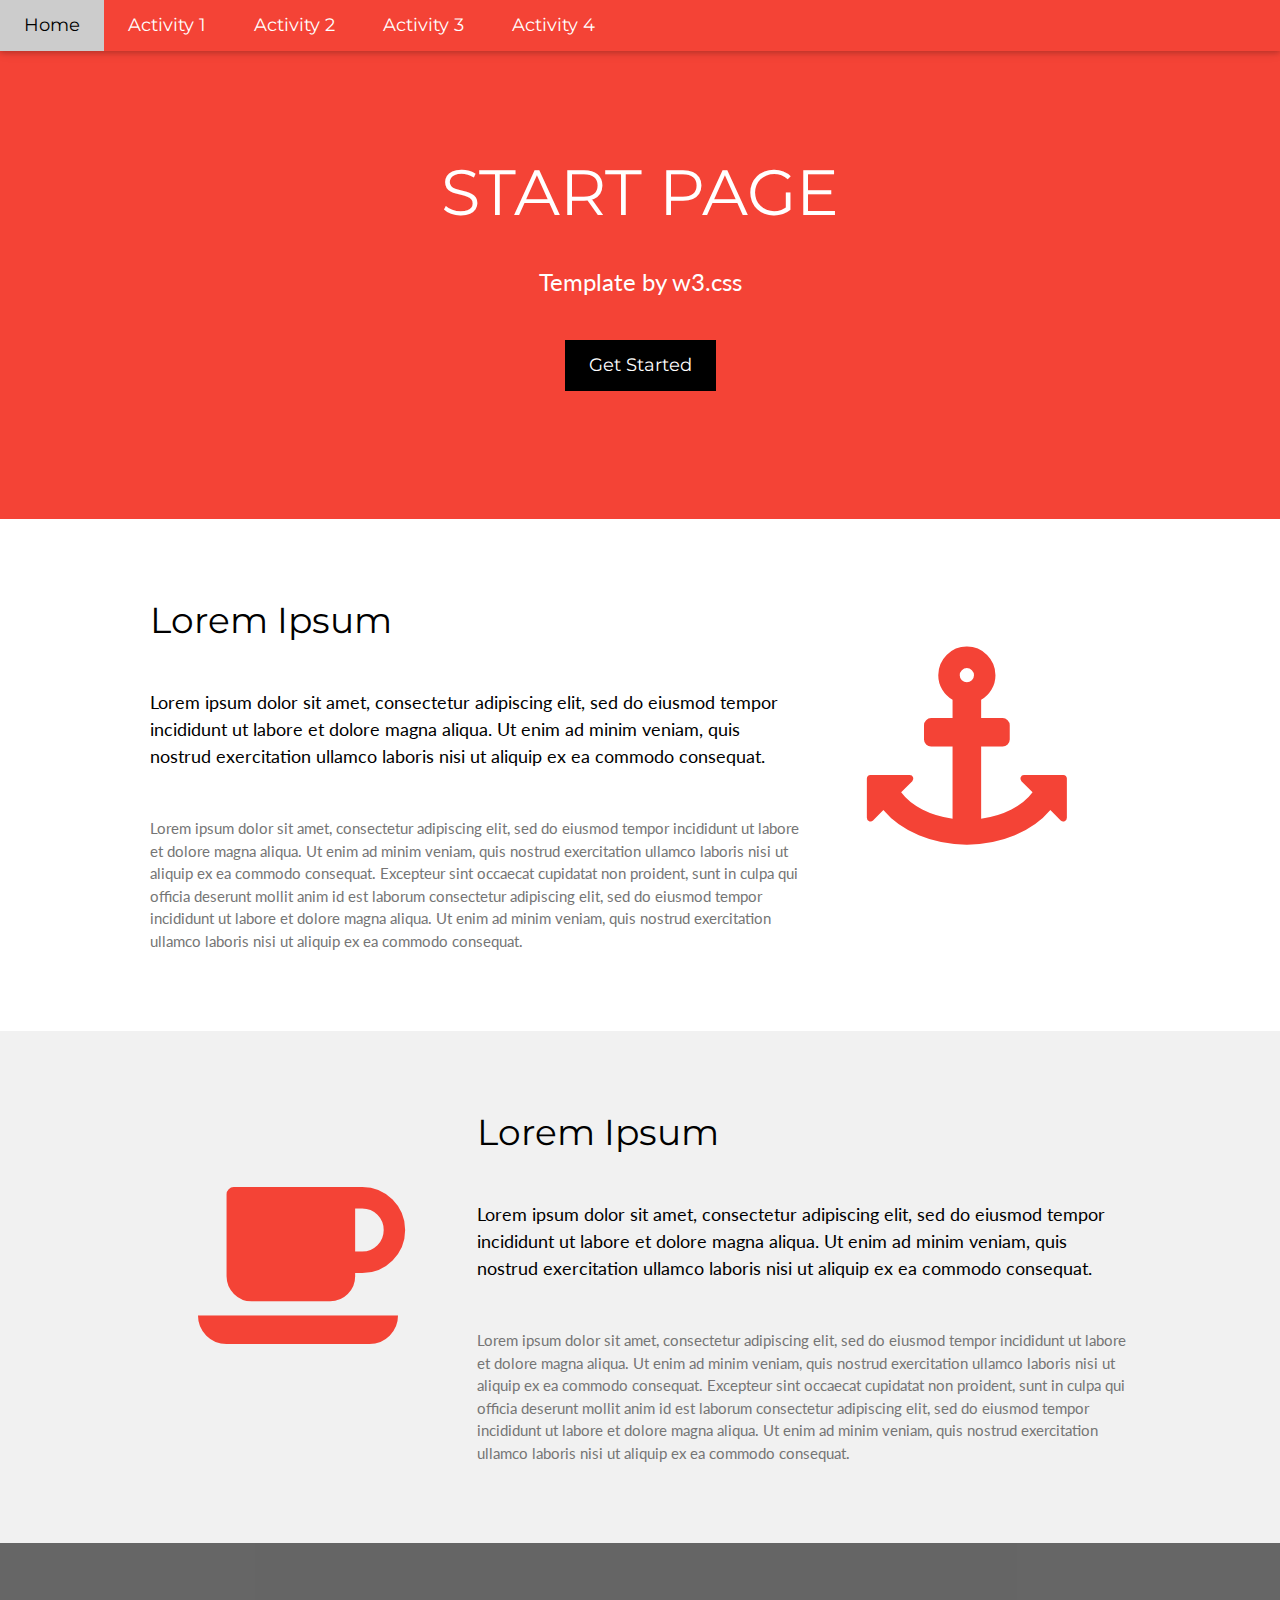
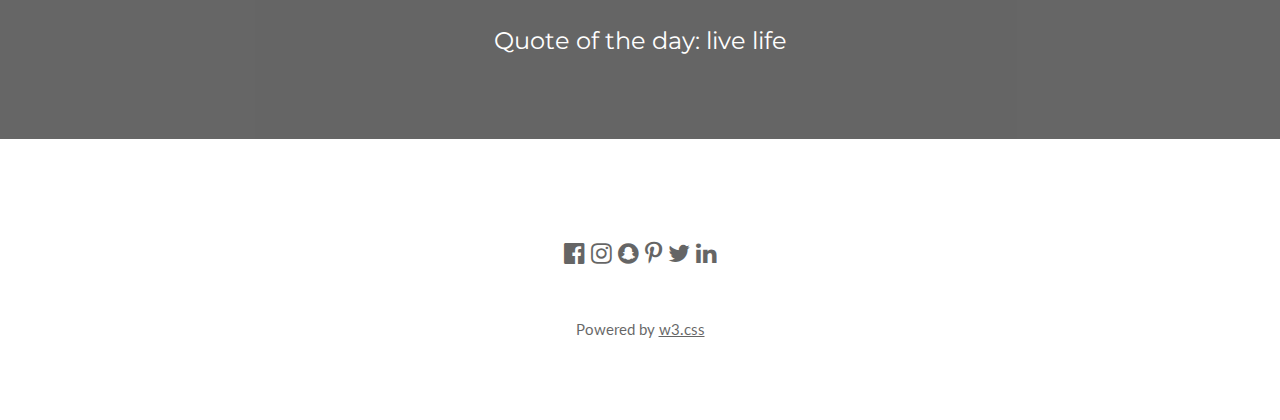
==== index.html @ 5e8735f9 "Update index.html" ====
<!DOCTYPE html>
<html lang="en">
<title>W3.CSS Template</title>
<meta charset="UTF-8">
<meta name="viewport" content="width=device-width, initial-scale=1">
<link rel="stylesheet" href="https://www.w3schools.com/w3css/4/w3.css">
<link rel="stylesheet" href="https://fonts.googleapis.com/css?family=Lato">
<link rel="stylesheet" href="https://fonts.googleapis.com/css?family=Montserrat">
<link rel="stylesheet" href="https://cdnjs.cloudflare.com/ajax/libs/font-awesome/4.7.0/css/font-awesome.min.css">
<style>
body,h1,h2,h3,h4,h5,h6 {font-family: "Lato", sans-serif}
.w3-bar,h1,button {font-family: "Montserrat", sans-serif}
.fa-anchor,.fa-coffee {font-size:200px}
</style>
<body>

<!-- Navbar -->
<div class="w3-top">
  <div class="w3-bar w3-red w3-card w3-left-align w3-large">
    <a class="w3-bar-item w3-button w3-hide-medium w3-hide-large w3-right w3-padding-large w3-hover-white w3-large w3-red" href="javascript:void(0);" onclick="myFunction()" title="Toggle Navigation Menu"><i class="fa fa-bars"></i></a>
    <a href="#" class="w3-bar-item w3-button w3-padding-large w3-white">Home</a>
    <a href="#" class="w3-bar-item w3-button w3-hide-small w3-padding-large w3-hover-white">Activity 1</a>
    <a href="#" class="w3-bar-item w3-button w3-hide-small w3-padding-large w3-hover-white">Activity 2</a>
    <a href="#" class="w3-bar-item w3-button w3-hide-small w3-padding-large w3-hover-white">Activity 3</a>
    <a href="#" class="w3-bar-item w3-button w3-hide-small w3-padding-large w3-hover-white">Activity 4</a>
  </div>

  <!-- Navbar on small screens -->
  <div id="navDemo" class="w3-bar-block w3-white w3-hide w3-hide-large w3-hide-medium w3-large">
    <a href="#" class="w3-bar-item w3-button w3-padding-large">Activity 1</a>
    <a href="#" class="w3-bar-item w3-button w3-padding-large">Activity 2</a>
    <a href="#" class="w3-bar-item w3-button w3-padding-large">Activity 3</a>
    <a href="#" class="w3-bar-item w3-button w3-padding-large">Activity 4</a>
  </div>
</div>

<!-- Header -->
<header class="w3-container w3-red w3-center" style="padding:128px 16px">
  <h1 class="w3-margin w3-jumbo">START PAGE</h1>
  <p class="w3-xlarge">Template by w3.css</p>
  <button class="w3-button w3-black w3-padding-large w3-large w3-margin-top">Get Started</button>
</header>

<!-- First Grid -->
<div class="w3-row-padding w3-padding-64 w3-container">
  <div class="w3-content">
    <div class="w3-twothird">
      <h1>Lorem Ipsum</h1>
      <h5 class="w3-padding-32">Lorem ipsum dolor sit amet, consectetur adipiscing elit, sed do eiusmod tempor incididunt ut labore et dolore magna aliqua. Ut enim ad minim veniam, quis nostrud exercitation ullamco laboris nisi ut aliquip ex ea commodo consequat.</h5>

      <p class="w3-text-grey">Lorem ipsum dolor sit amet, consectetur adipiscing elit, sed do eiusmod tempor incididunt ut labore et dolore magna aliqua. Ut enim ad minim veniam, quis nostrud exercitation ullamco laboris nisi ut aliquip ex ea commodo consequat. Excepteur sint
        occaecat cupidatat non proident, sunt in culpa qui officia deserunt mollit anim id est laborum consectetur adipiscing elit, sed do eiusmod tempor incididunt ut labore et dolore magna aliqua. Ut enim ad minim veniam, quis nostrud exercitation ullamco
        laboris nisi ut aliquip ex ea commodo consequat.</p>
    </div>

    <div class="w3-third w3-center">
      <i class="fa fa-anchor w3-padding-64 w3-text-red"></i>
    </div>
  </div>
</div>

<!-- Second Grid -->
<div class="w3-row-padding w3-light-grey w3-padding-64 w3-container">
  <div class="w3-content">
    <div class="w3-third w3-center">
      <i class="fa fa-coffee w3-padding-64 w3-text-red w3-margin-right"></i>
    </div>

    <div class="w3-twothird">
      <h1>Lorem Ipsum</h1>
      <h5 class="w3-padding-32">Lorem ipsum dolor sit amet, consectetur adipiscing elit, sed do eiusmod tempor incididunt ut labore et dolore magna aliqua. Ut enim ad minim veniam, quis nostrud exercitation ullamco laboris nisi ut aliquip ex ea commodo consequat.</h5>

      <p class="w3-text-grey">Lorem ipsum dolor sit amet, consectetur adipiscing elit, sed do eiusmod tempor incididunt ut labore et dolore magna aliqua. Ut enim ad minim veniam, quis nostrud exercitation ullamco laboris nisi ut aliquip ex ea commodo consequat. Excepteur sint
        occaecat cupidatat non proident, sunt in culpa qui officia deserunt mollit anim id est laborum consectetur adipiscing elit, sed do eiusmod tempor incididunt ut labore et dolore magna aliqua. Ut enim ad minim veniam, quis nostrud exercitation ullamco
        laboris nisi ut aliquip ex ea commodo consequat.</p>
    </div>
  </div>
</div>

<div class="w3-container w3-black w3-center w3-opacity w3-padding-64">
    <h1 class="w3-margin w3-xlarge">Quote of the day: live life</h1>
</div>

<!-- Footer -->
<footer class="w3-container w3-padding-64 w3-center w3-opacity">  
  <div class="w3-xlarge w3-padding-32">
    <i class="fa fa-facebook-official w3-hover-opacity"></i>
    <i class="fa fa-instagram w3-hover-opacity"></i>
    <i class="fa fa-snapchat w3-hover-opacity"></i>
    <i class="fa fa-pinterest-p w3-hover-opacity"></i>
    <i class="fa fa-twitter w3-hover-opacity"></i>
    <i class="fa fa-linkedin w3-hover-opacity"></i>
 </div>
 <p>Powered by <a href="https://www.w3schools.com/w3css/default.asp" target="_blank">w3.css</a></p>
</footer>

<script>
// Used to toggle the menu on small screens when clicking on the menu button
function myFunction() {
  var x = document.getElementById("navDemo");
  if (x.className.indexOf("w3-show") == -1) {
    x.className += " w3-show";
  } else { 
    x.className = x.className.replace(" w3-show", "");
  }
}
</script>

</body>
</html>
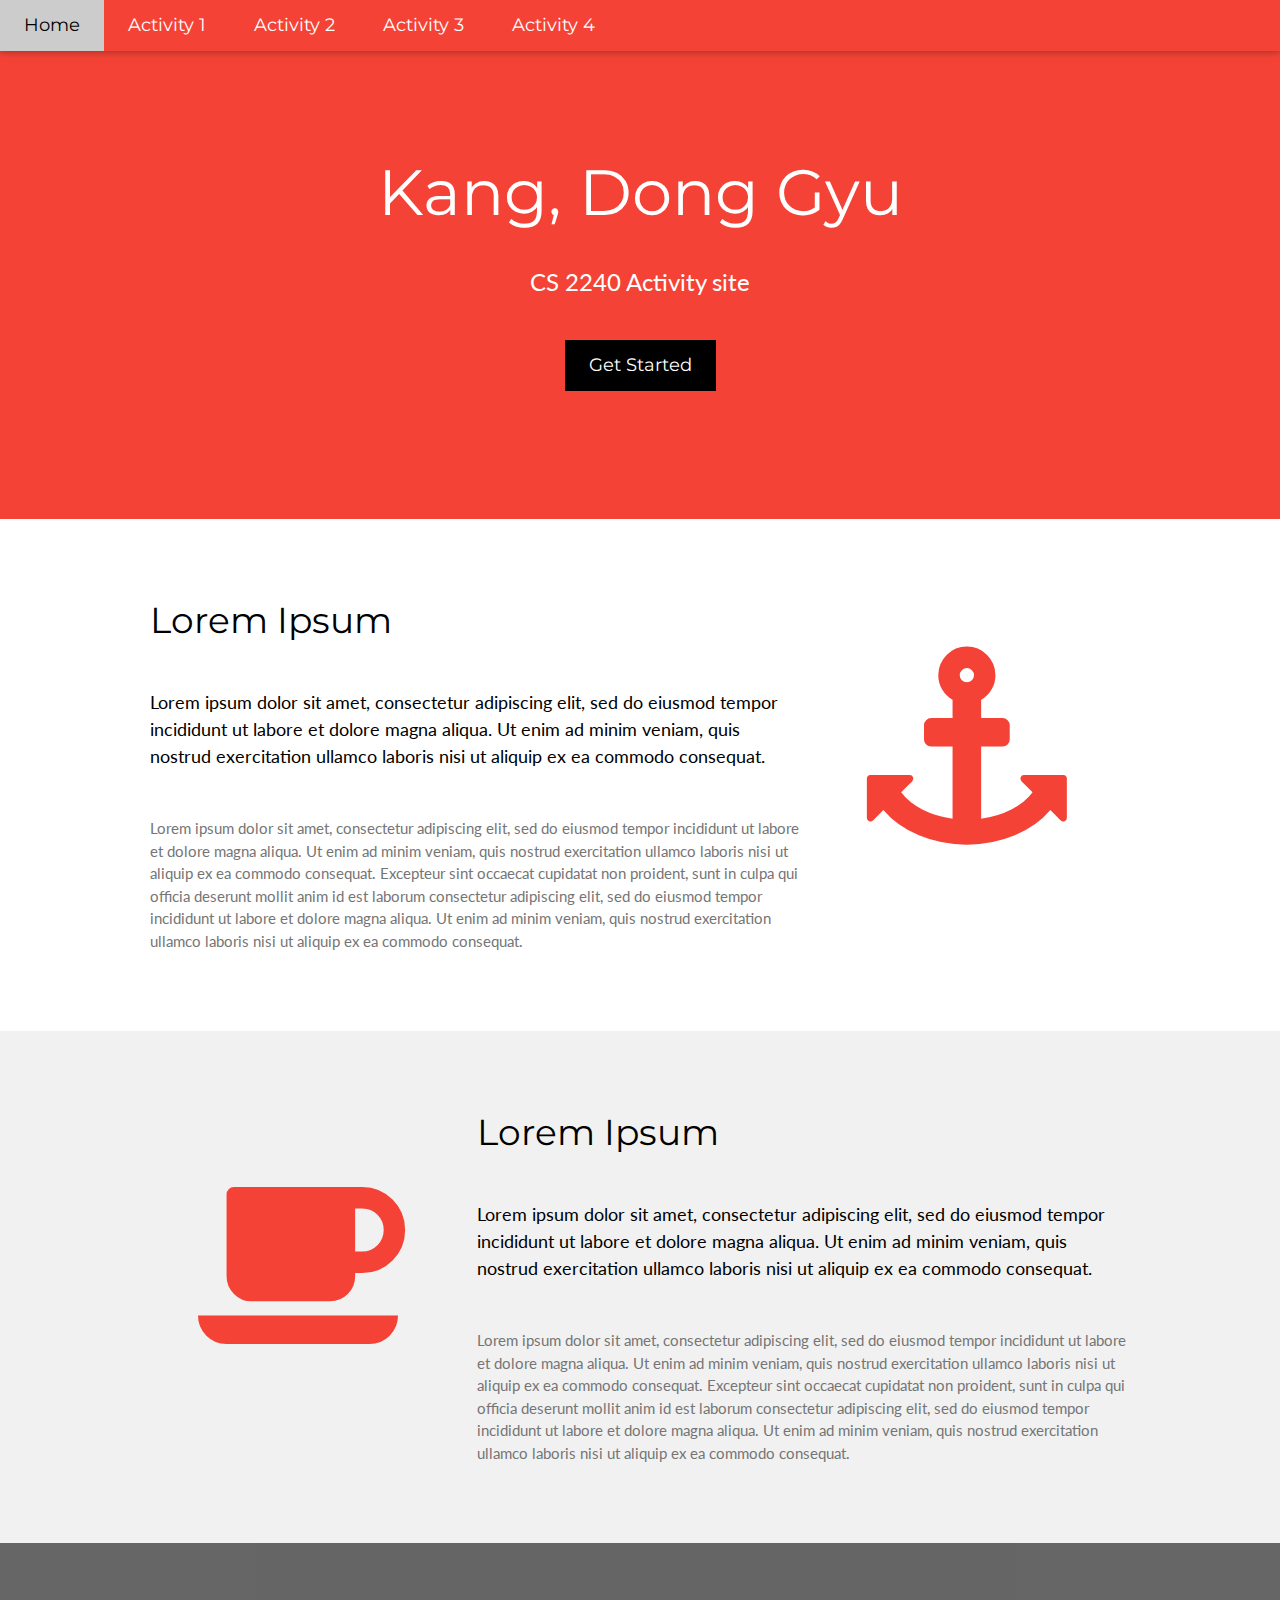
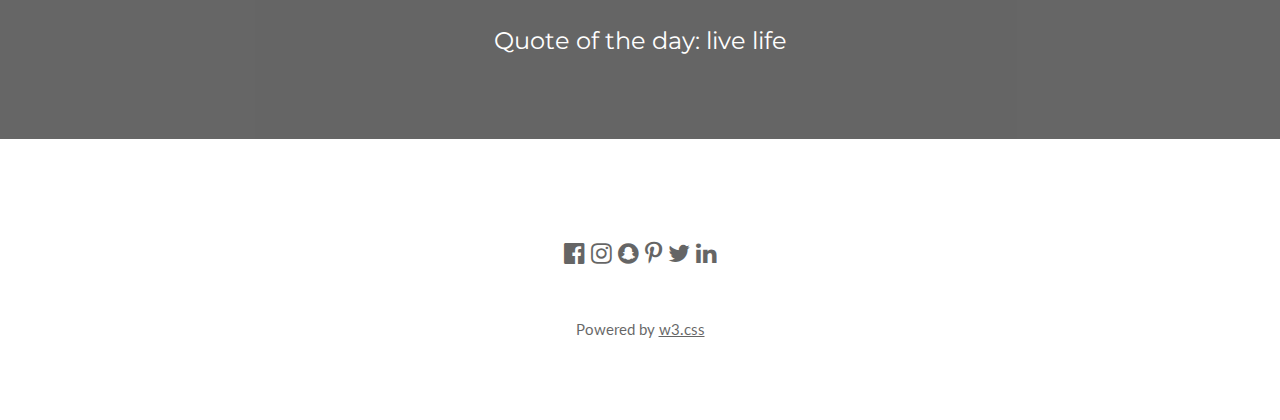
==== commit 5f7228dc: "Update index.html" ====
--- a/index.html
+++ b/index.html
@@ -36,8 +36,8 @@
 
 <!-- Header -->
 <header class="w3-container w3-red w3-center" style="padding:128px 16px">
-  <h1 class="w3-margin w3-jumbo">START PAGE</h1>
-  <p class="w3-xlarge">Template by w3.css</p>
+  <h1 class="w3-margin w3-jumbo">Kang, Dong Gyu</h1>
+  <p class="w3-xlarge">CS 2240 Activity site</p>
   <button class="w3-button w3-black w3-padding-large w3-large w3-margin-top">Get Started</button>
 </header>
 
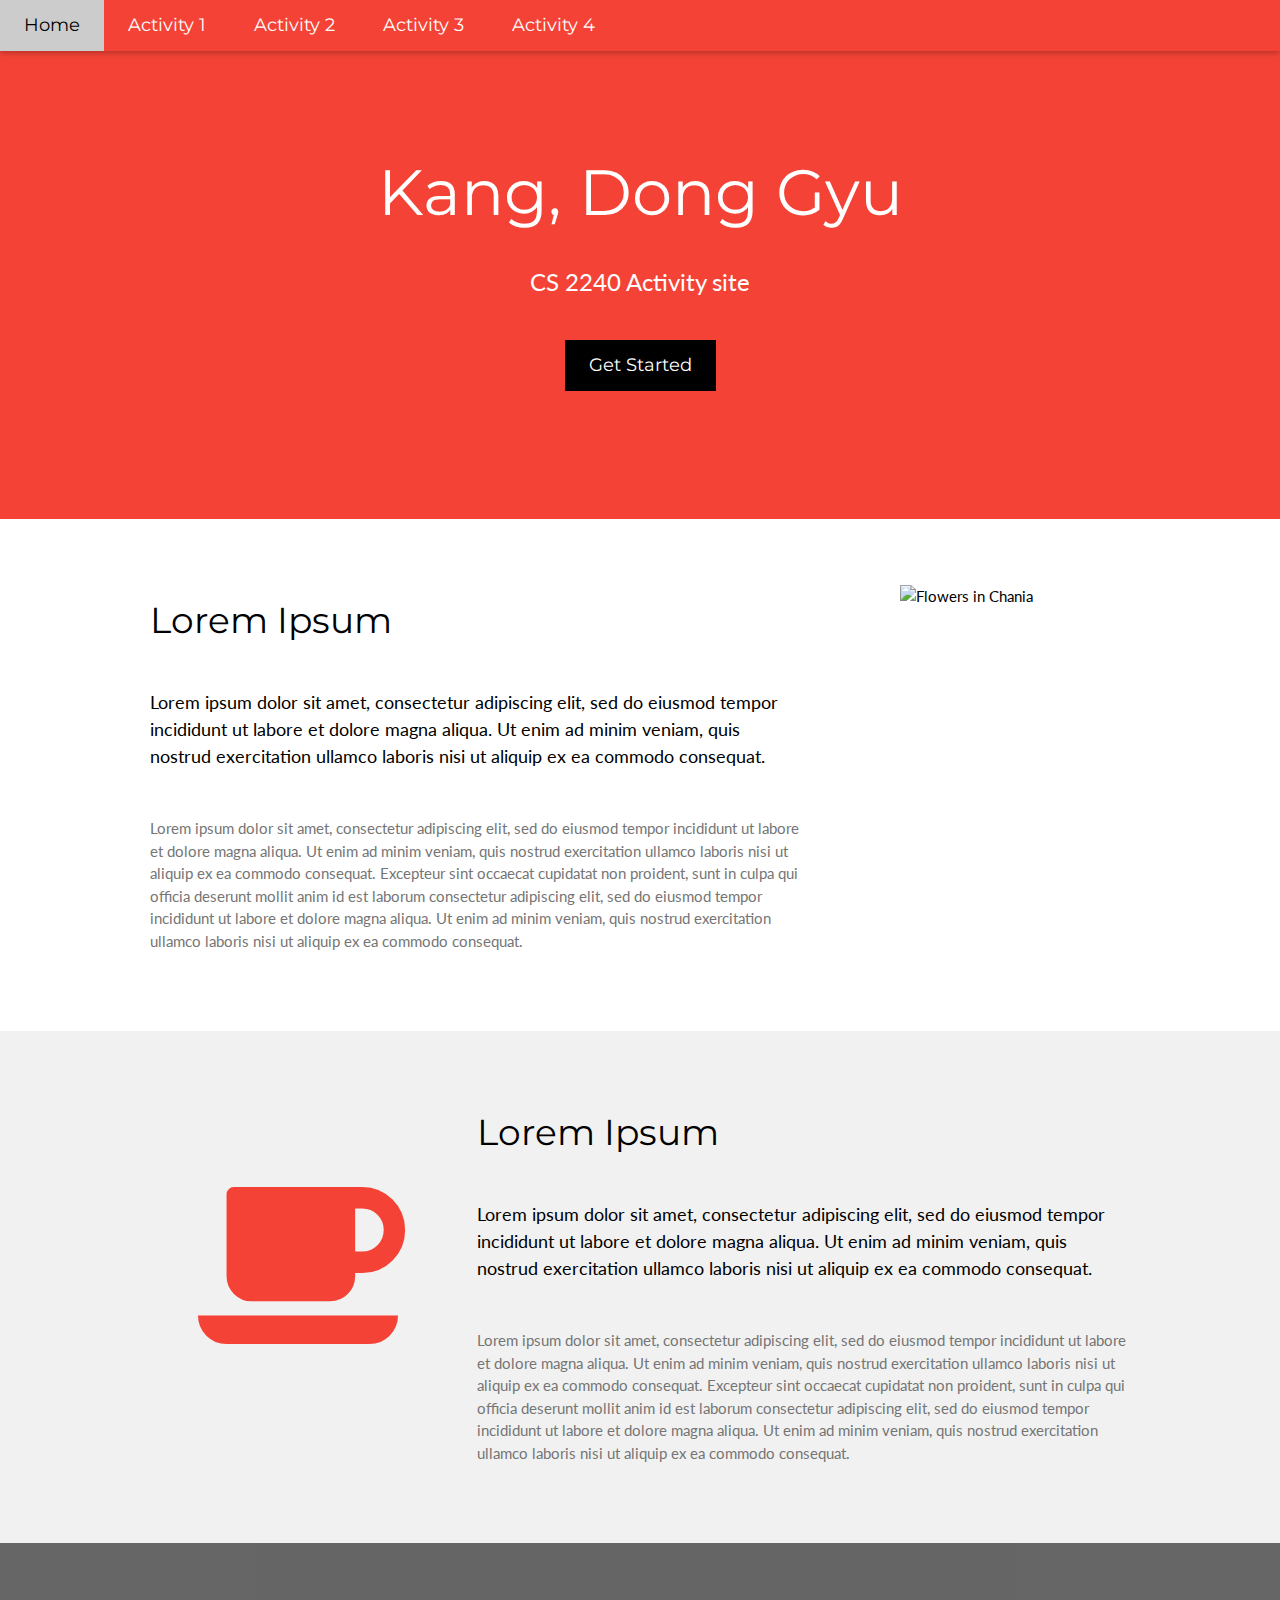
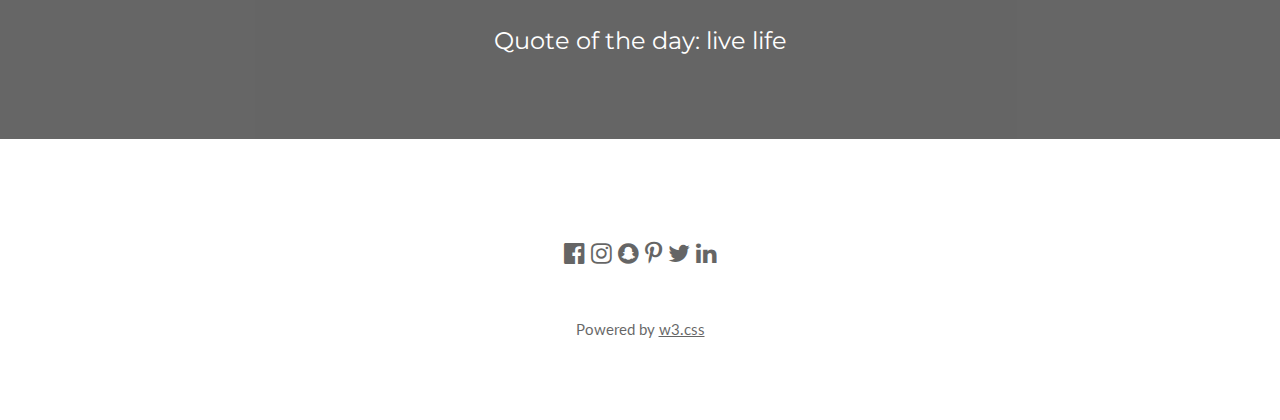
==== commit ebf478c0: "Update index.html" ====
--- a/index.html
+++ b/index.html
@@ -54,7 +54,7 @@
     </div>
 
     <div class="w3-third w3-center">
-      <i class="fa fa-anchor w3-padding-64 w3-text-red"></i>
+      <img src="https://scontent.fmnl13-2.fna.fbcdn.net/v/t31.18172-8/13603521_118402021926955_4314987749249988271_o.jpg?_nc_cat=110&ccb=1-5&_nc_sid=09cbfe&_nc_eui2=AeGGcfgbj6efD8HZyfjsPw58vY6NduJuxXa9jo124m7Fdj_dpF2Mx6orypSJv9AOH0FTC_u6kWzB6wiuYn0nB8O9&_nc_ohc=O_q4J3xvxKQAX_yS4P-&_nc_ht=scontent.fmnl13-2.fna&oh=53892557ea976aa557e4c3cea3b20b9c&oe=61D5CF97" alt="Flowers in Chania" width="460" height="345">
     </div>
   </div>
 </div>
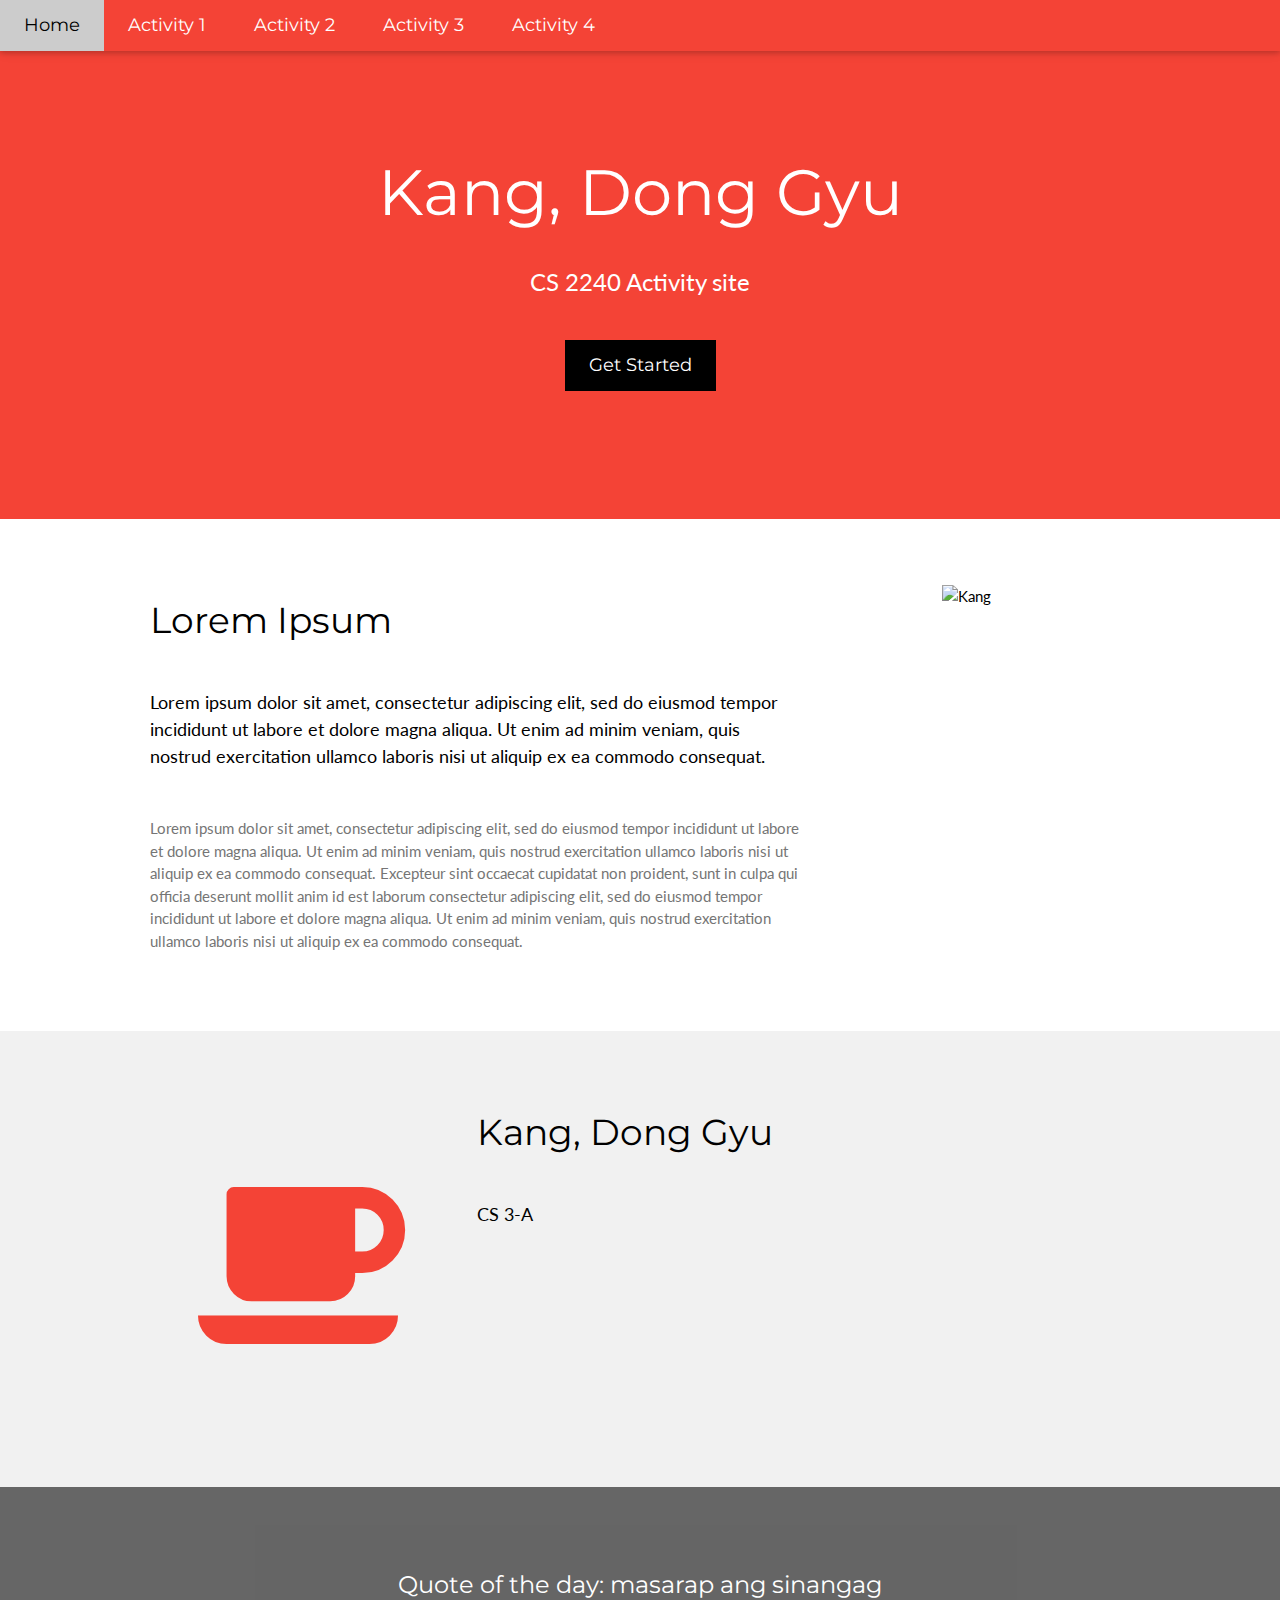
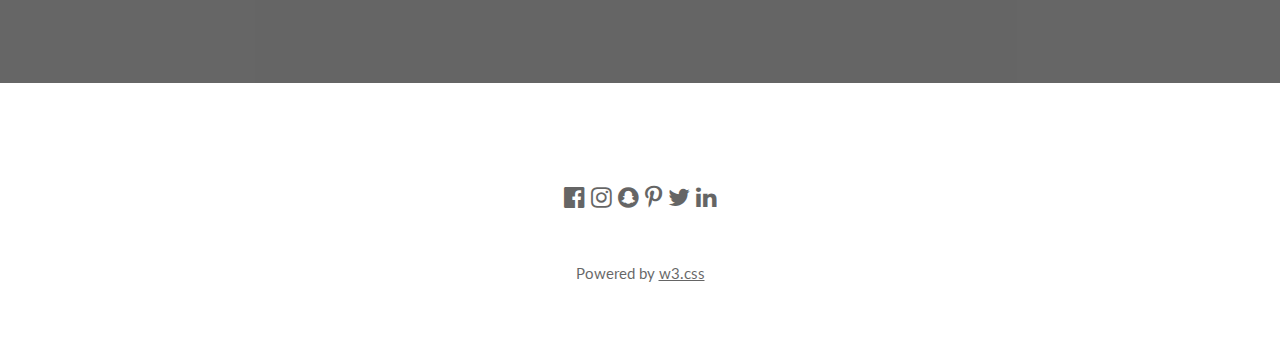
==== commit 0d5d3427: "Update index.html" ====
--- a/index.html
+++ b/index.html
@@ -54,7 +54,7 @@
     </div>
 
     <div class="w3-third w3-center">
-      <img src="https://scontent.fmnl13-2.fna.fbcdn.net/v/t31.18172-8/13603521_118402021926955_4314987749249988271_o.jpg?_nc_cat=110&ccb=1-5&_nc_sid=09cbfe&_nc_eui2=AeGGcfgbj6efD8HZyfjsPw58vY6NduJuxXa9jo124m7Fdj_dpF2Mx6orypSJv9AOH0FTC_u6kWzB6wiuYn0nB8O9&_nc_ohc=O_q4J3xvxKQAX_yS4P-&_nc_ht=scontent.fmnl13-2.fna&oh=53892557ea976aa557e4c3cea3b20b9c&oe=61D5CF97" alt="Flowers in Chania" width="460" height="345">
+      <img src="https://scontent.fmnl13-2.fna.fbcdn.net/v/t31.18172-8/13603521_118402021926955_4314987749249988271_o.jpg?_nc_cat=110&ccb=1-5&_nc_sid=09cbfe&_nc_eui2=AeGGcfgbj6efD8HZyfjsPw58vY6NduJuxXa9jo124m7Fdj_dpF2Mx6orypSJv9AOH0FTC_u6kWzB6wiuYn0nB8O9&_nc_ohc=O_q4J3xvxKQAX_yS4P-&_nc_ht=scontent.fmnl13-2.fna&oh=53892557ea976aa557e4c3cea3b20b9c&oe=61D5CF97" alt="Kang" width="200" height="200">
     </div>
   </div>
 </div>
@@ -67,18 +67,16 @@
     </div>
 
     <div class="w3-twothird">
-      <h1>Lorem Ipsum</h1>
-      <h5 class="w3-padding-32">Lorem ipsum dolor sit amet, consectetur adipiscing elit, sed do eiusmod tempor incididunt ut labore et dolore magna aliqua. Ut enim ad minim veniam, quis nostrud exercitation ullamco laboris nisi ut aliquip ex ea commodo consequat.</h5>
+      <h1>Kang, Dong Gyu</h1>
+      <h5 class="w3-padding-32">CS 3-A</h5>
 
-      <p class="w3-text-grey">Lorem ipsum dolor sit amet, consectetur adipiscing elit, sed do eiusmod tempor incididunt ut labore et dolore magna aliqua. Ut enim ad minim veniam, quis nostrud exercitation ullamco laboris nisi ut aliquip ex ea commodo consequat. Excepteur sint
-        occaecat cupidatat non proident, sunt in culpa qui officia deserunt mollit anim id est laborum consectetur adipiscing elit, sed do eiusmod tempor incididunt ut labore et dolore magna aliqua. Ut enim ad minim veniam, quis nostrud exercitation ullamco
-        laboris nisi ut aliquip ex ea commodo consequat.</p>
+      <p class="w3-text-grey"><My assignmnts slash activities page></p>
     </div>
   </div>
 </div>
 
 <div class="w3-container w3-black w3-center w3-opacity w3-padding-64">
-    <h1 class="w3-margin w3-xlarge">Quote of the day: live life</h1>
+    <h1 class="w3-margin w3-xlarge">Quote of the day: masarap ang sinangag</h1>
 </div>
 
 <!-- Footer -->
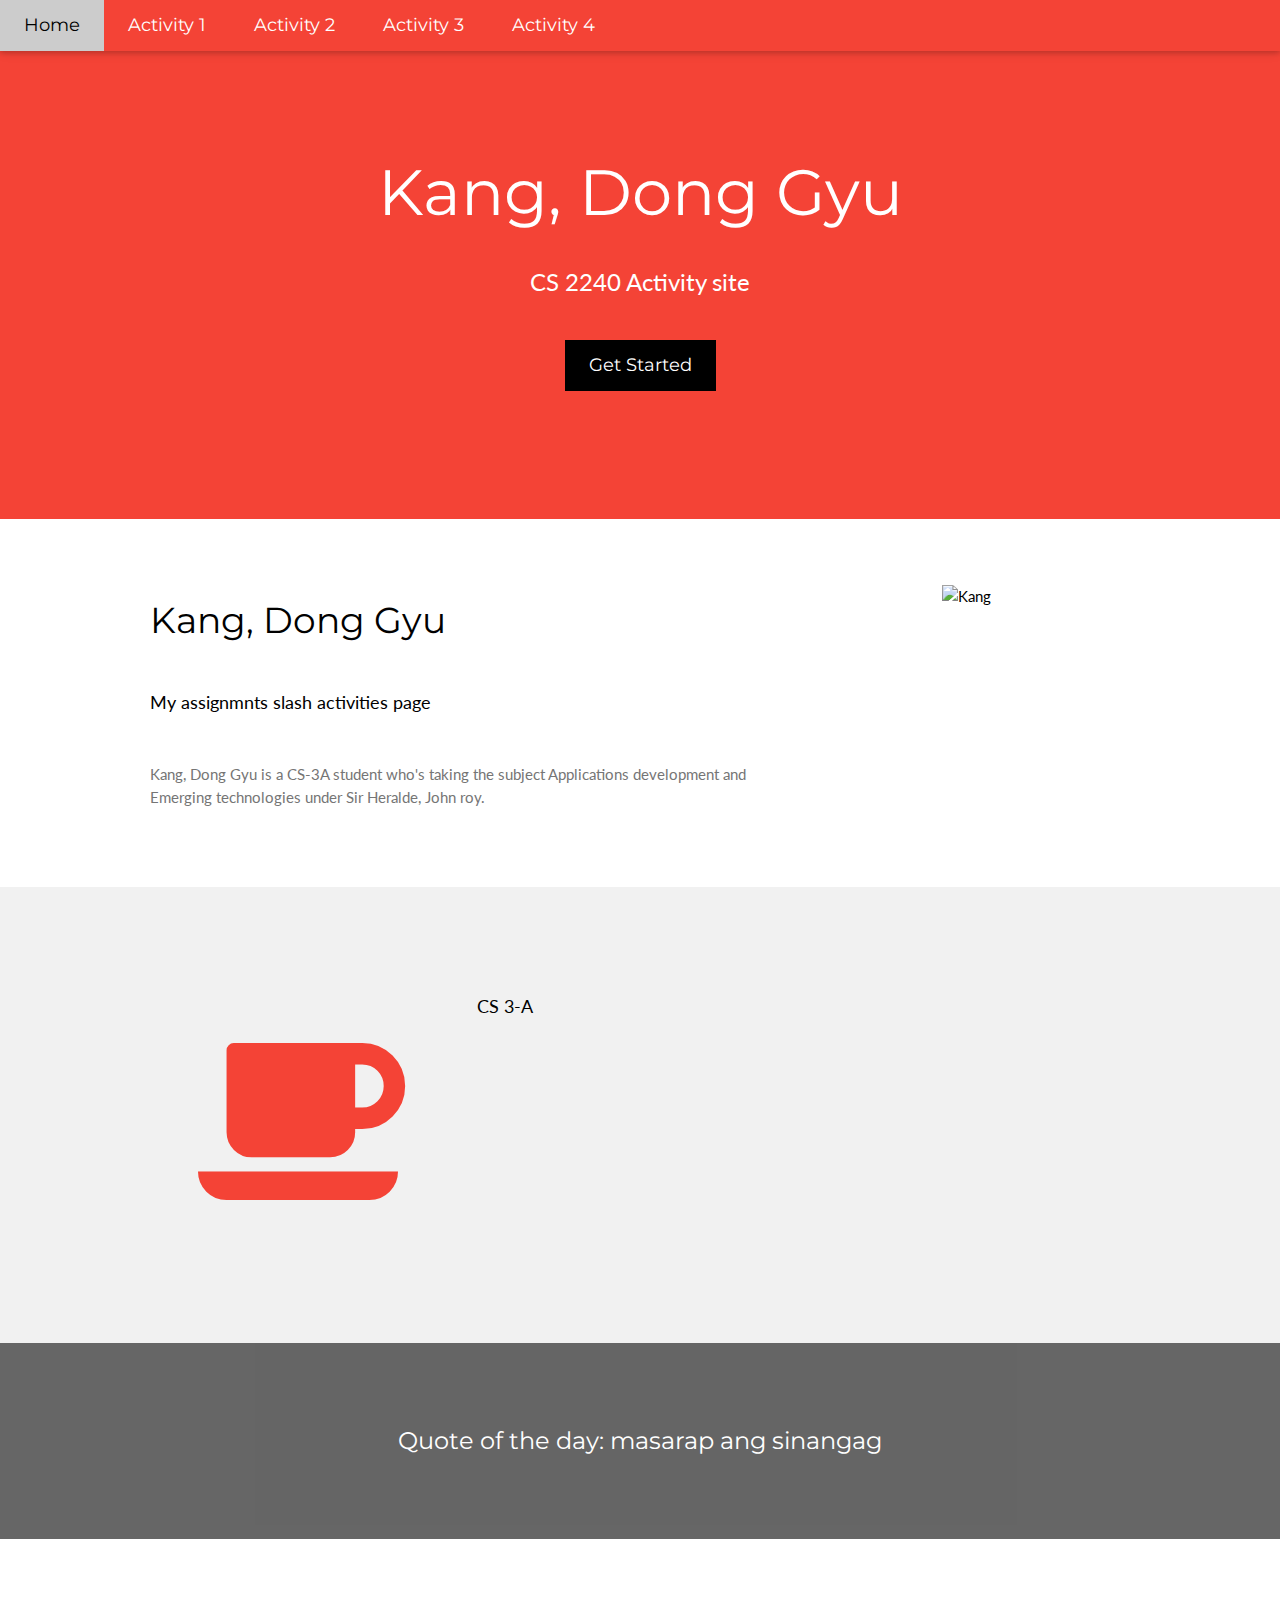
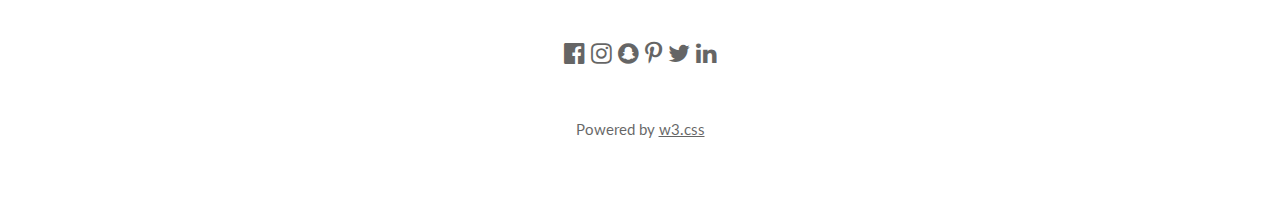
==== commit 0dbdf62a: "Update index.html" ====
--- a/index.html
+++ b/index.html
@@ -1,6 +1,6 @@
 <!DOCTYPE html>
 <html lang="en">
-<title>W3.CSS Template</title>
+<title>Kang, Dong Gyu CS2240 Sorting Website</title>
 <meta charset="UTF-8">
 <meta name="viewport" content="width=device-width, initial-scale=1">
 <link rel="stylesheet" href="https://www.w3schools.com/w3css/4/w3.css">
@@ -45,16 +45,14 @@
 <div class="w3-row-padding w3-padding-64 w3-container">
   <div class="w3-content">
     <div class="w3-twothird">
-      <h1>Lorem Ipsum</h1>
-      <h5 class="w3-padding-32">Lorem ipsum dolor sit amet, consectetur adipiscing elit, sed do eiusmod tempor incididunt ut labore et dolore magna aliqua. Ut enim ad minim veniam, quis nostrud exercitation ullamco laboris nisi ut aliquip ex ea commodo consequat.</h5>
+      <h1>Kang, Dong Gyu</h1>
+      <h5 class="w3-padding-32">My assignmnts slash activities page</h5>
 
-      <p class="w3-text-grey">Lorem ipsum dolor sit amet, consectetur adipiscing elit, sed do eiusmod tempor incididunt ut labore et dolore magna aliqua. Ut enim ad minim veniam, quis nostrud exercitation ullamco laboris nisi ut aliquip ex ea commodo consequat. Excepteur sint
-        occaecat cupidatat non proident, sunt in culpa qui officia deserunt mollit anim id est laborum consectetur adipiscing elit, sed do eiusmod tempor incididunt ut labore et dolore magna aliqua. Ut enim ad minim veniam, quis nostrud exercitation ullamco
-        laboris nisi ut aliquip ex ea commodo consequat.</p>
+      <p class="w3-text-grey">Kang, Dong Gyu is a CS-3A student who's taking the subject Applications development and Emerging technologies under Sir Heralde, John roy.</p>
     </div>
 
     <div class="w3-third w3-center">
-      <img src="https://scontent.fmnl13-2.fna.fbcdn.net/v/t31.18172-8/13603521_118402021926955_4314987749249988271_o.jpg?_nc_cat=110&ccb=1-5&_nc_sid=09cbfe&_nc_eui2=AeGGcfgbj6efD8HZyfjsPw58vY6NduJuxXa9jo124m7Fdj_dpF2Mx6orypSJv9AOH0FTC_u6kWzB6wiuYn0nB8O9&_nc_ohc=O_q4J3xvxKQAX_yS4P-&_nc_ht=scontent.fmnl13-2.fna&oh=53892557ea976aa557e4c3cea3b20b9c&oe=61D5CF97" alt="Kang" width="200" height="200">
+      <img src="https://scontent.fmnl13-2.fna.fbcdn.net/v/t31.18172-8/13603521_118402021926955_4314987749249988271_o.jpg?_nc_cat=110&ccb=1-5&_nc_sid=09cbfe&_nc_eui2=AeGGcfgbj6efD8HZyfjsPw58vY6NduJuxXa9jo124m7Fdj_dpF2Mx6orypSJv9AOH0FTC_u6kWzB6wiuYn0nB8O9&_nc_ohc=O_q4J3xvxKQAX_yS4P-&_nc_ht=scontent.fmnl13-2.fna&oh=53892557ea976aa557e4c3cea3b20b9c&oe=61D5CF97" alt="Kang" width="300" height="300">
     </div>
   </div>
 </div>
@@ -67,10 +65,10 @@
     </div>
 
     <div class="w3-twothird">
-      <h1>Kang, Dong Gyu</h1>
+      <h1></h1>
       <h5 class="w3-padding-32">CS 3-A</h5>
 
-      <p class="w3-text-grey"><My assignmnts slash activities page></p>
+      <p class="w3-text-grey"><Have some break></p>
     </div>
   </div>
 </div>
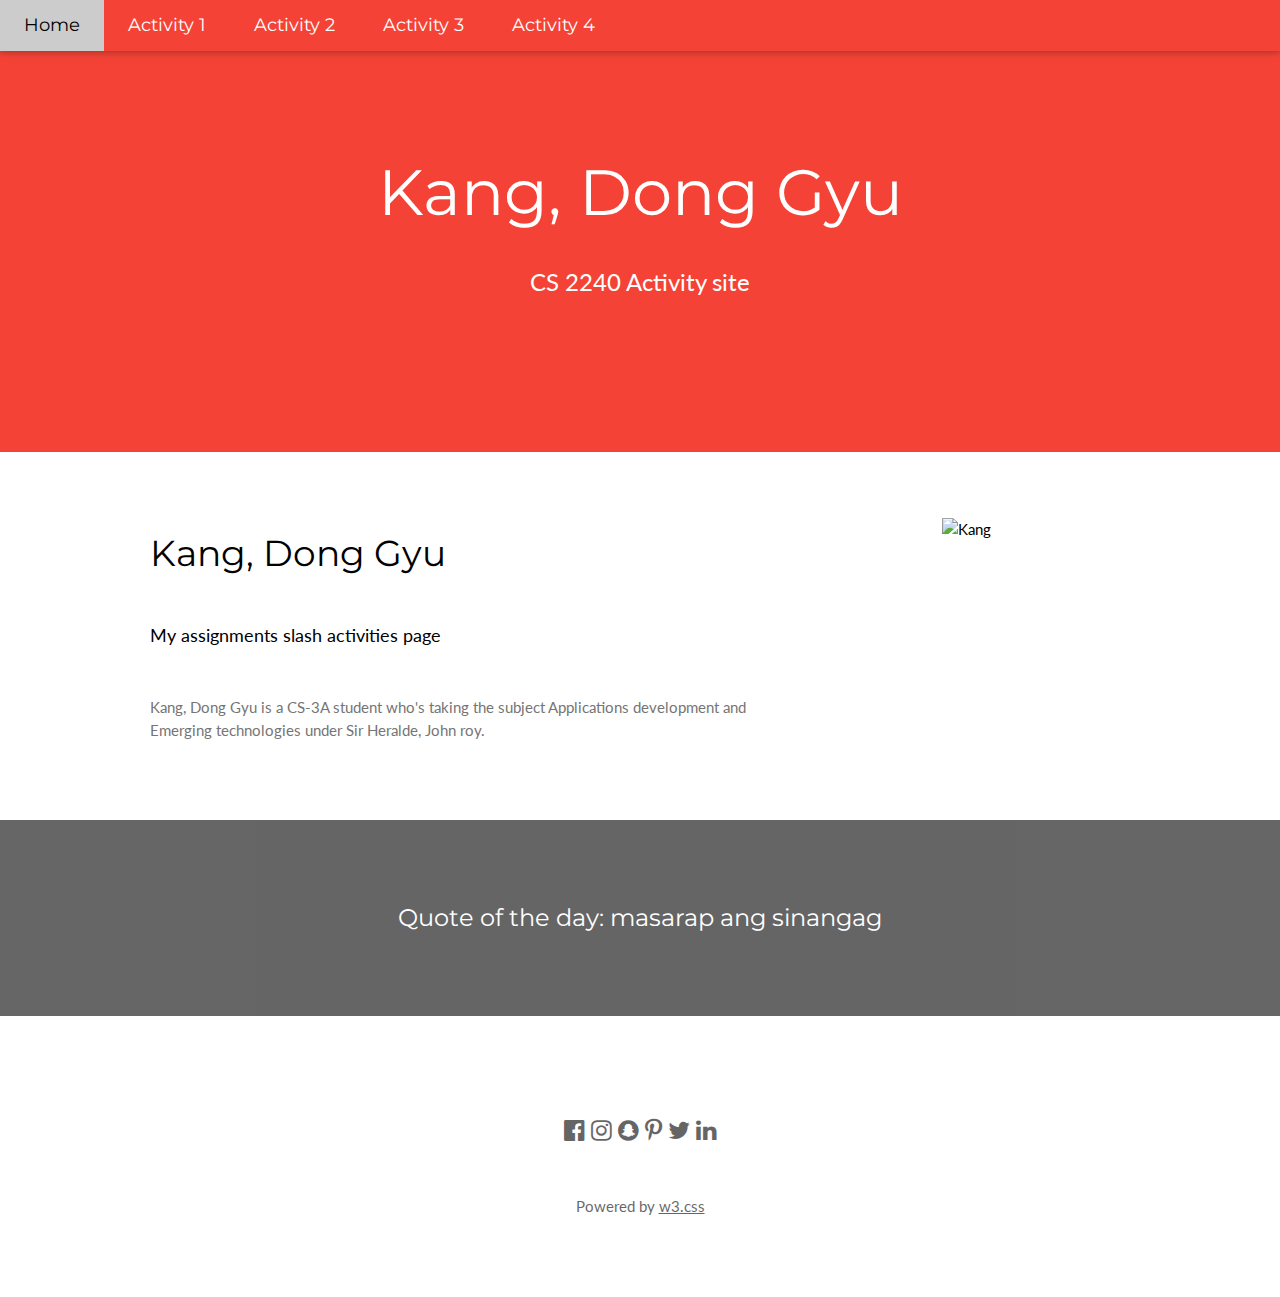
==== commit c0beb04e: "Update index.html" ====
--- a/index.html
+++ b/index.html
@@ -1,6 +1,6 @@
 <!DOCTYPE html>
 <html lang="en">
-<title>Kang, Dong Gyu CS2240 Sorting Website</title>
+<title>Kang, Dong Gyu CS2240 Activity Website</title>
 <meta charset="UTF-8">
 <meta name="viewport" content="width=device-width, initial-scale=1">
 <link rel="stylesheet" href="https://www.w3schools.com/w3css/4/w3.css">
@@ -38,7 +38,6 @@
 <header class="w3-container w3-red w3-center" style="padding:128px 16px">
   <h1 class="w3-margin w3-jumbo">Kang, Dong Gyu</h1>
   <p class="w3-xlarge">CS 2240 Activity site</p>
-  <button class="w3-button w3-black w3-padding-large w3-large w3-margin-top">Get Started</button>
 </header>
 
 <!-- First Grid -->
@@ -46,29 +45,13 @@
   <div class="w3-content">
     <div class="w3-twothird">
       <h1>Kang, Dong Gyu</h1>
-      <h5 class="w3-padding-32">My assignmnts slash activities page</h5>
+      <h5 class="w3-padding-32">My assignments slash activities page</h5>
 
       <p class="w3-text-grey">Kang, Dong Gyu is a CS-3A student who's taking the subject Applications development and Emerging technologies under Sir Heralde, John roy.</p>
     </div>
 
     <div class="w3-third w3-center">
       <img src="https://scontent.fmnl13-2.fna.fbcdn.net/v/t31.18172-8/13603521_118402021926955_4314987749249988271_o.jpg?_nc_cat=110&ccb=1-5&_nc_sid=09cbfe&_nc_eui2=AeGGcfgbj6efD8HZyfjsPw58vY6NduJuxXa9jo124m7Fdj_dpF2Mx6orypSJv9AOH0FTC_u6kWzB6wiuYn0nB8O9&_nc_ohc=O_q4J3xvxKQAX_yS4P-&_nc_ht=scontent.fmnl13-2.fna&oh=53892557ea976aa557e4c3cea3b20b9c&oe=61D5CF97" alt="Kang" width="300" height="300">
-    </div>
-  </div>
-</div>
-
-<!-- Second Grid -->
-<div class="w3-row-padding w3-light-grey w3-padding-64 w3-container">
-  <div class="w3-content">
-    <div class="w3-third w3-center">
-      <i class="fa fa-coffee w3-padding-64 w3-text-red w3-margin-right"></i>
-    </div>
-
-    <div class="w3-twothird">
-      <h1></h1>
-      <h5 class="w3-padding-32">CS 3-A</h5>
-
-      <p class="w3-text-grey"><Have some break></p>
     </div>
   </div>
 </div>
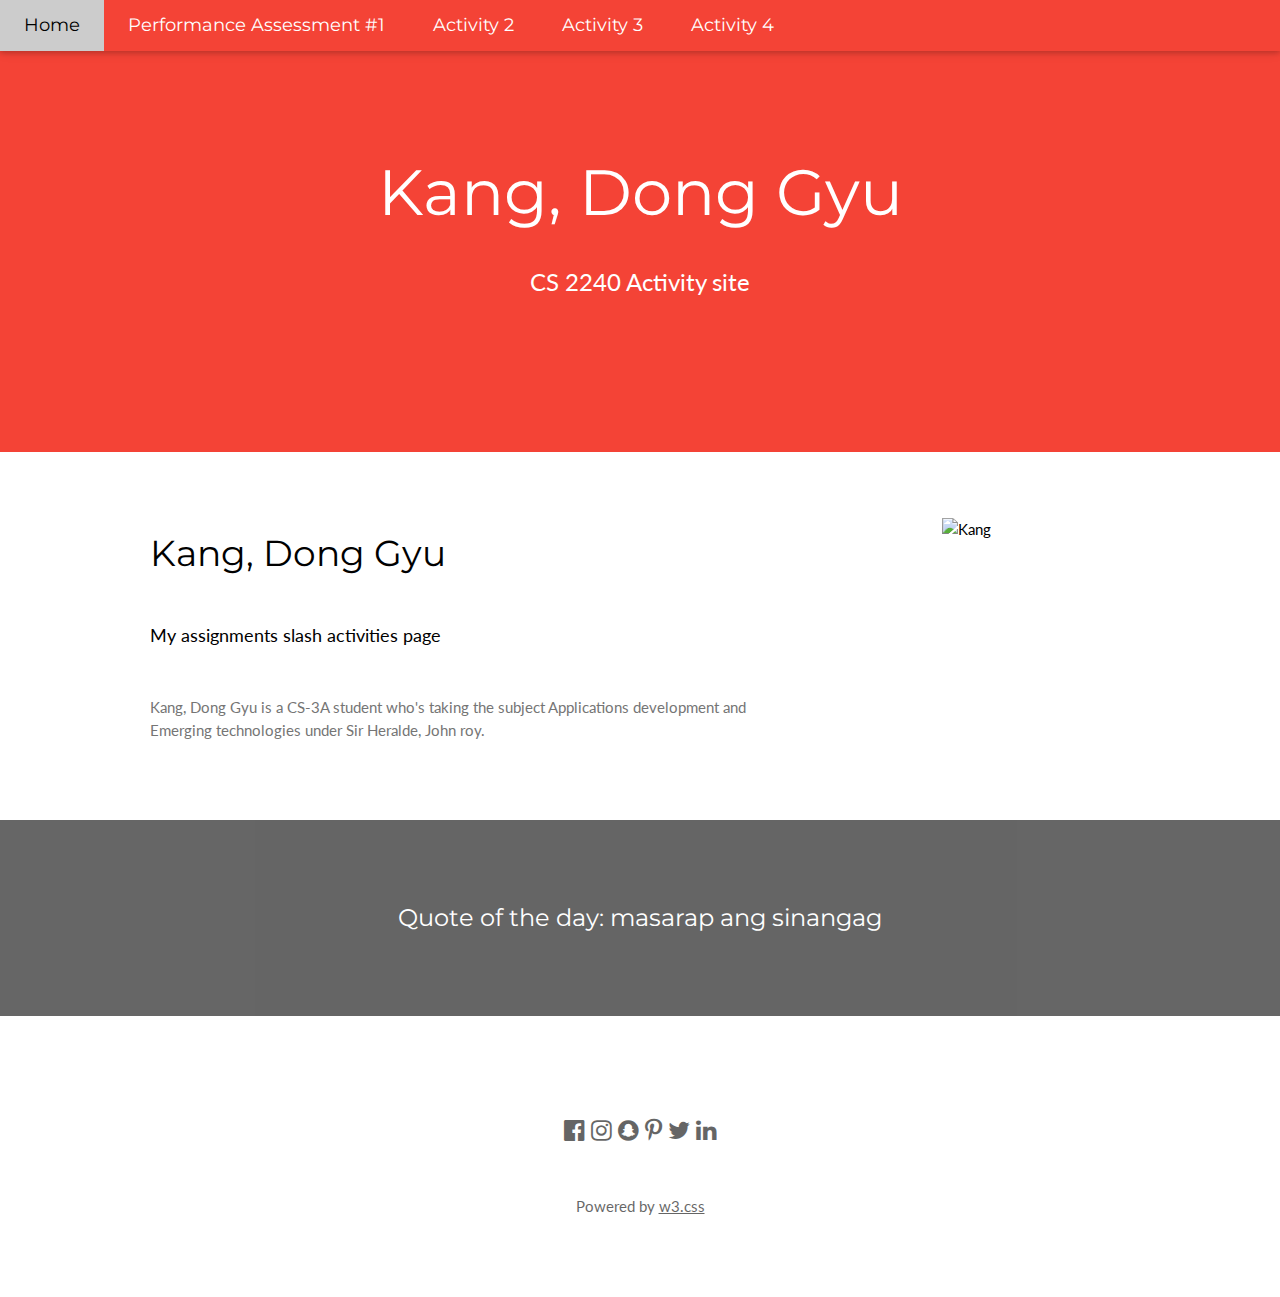
==== commit a89b1724: "Added the first activity" ====
--- a/index.html
+++ b/index.html
@@ -18,8 +18,8 @@
 <div class="w3-top">
   <div class="w3-bar w3-red w3-card w3-left-align w3-large">
     <a class="w3-bar-item w3-button w3-hide-medium w3-hide-large w3-right w3-padding-large w3-hover-white w3-large w3-red" href="javascript:void(0);" onclick="myFunction()" title="Toggle Navigation Menu"><i class="fa fa-bars"></i></a>
-    <a href="#" class="w3-bar-item w3-button w3-padding-large w3-white">Home</a>
-    <a href="#" class="w3-bar-item w3-button w3-hide-small w3-padding-large w3-hover-white">Activity 1</a>
+    <a href="index.html" class="w3-bar-item w3-button w3-padding-large w3-white">Home</a>
+    <a href="ptask.html" class="w3-bar-item w3-button w3-hide-small w3-padding-large w3-hover-white">Performance Assessment #1</a>
     <a href="#" class="w3-bar-item w3-button w3-hide-small w3-padding-large w3-hover-white">Activity 2</a>
     <a href="#" class="w3-bar-item w3-button w3-hide-small w3-padding-large w3-hover-white">Activity 3</a>
     <a href="#" class="w3-bar-item w3-button w3-hide-small w3-padding-large w3-hover-white">Activity 4</a>
@@ -27,7 +27,7 @@
 
   <!-- Navbar on small screens -->
   <div id="navDemo" class="w3-bar-block w3-white w3-hide w3-hide-large w3-hide-medium w3-large">
-    <a href="#" class="w3-bar-item w3-button w3-padding-large">Activity 1</a>
+    <a href="ptask.html" class="w3-bar-item w3-button w3-padding-large">Performance Assessment #1</a>
     <a href="#" class="w3-bar-item w3-button w3-padding-large">Activity 2</a>
     <a href="#" class="w3-bar-item w3-button w3-padding-large">Activity 3</a>
     <a href="#" class="w3-bar-item w3-button w3-padding-large">Activity 4</a>
@@ -86,5 +86,4 @@
 </script>
 
 </body>
-</html>
-
+</html>